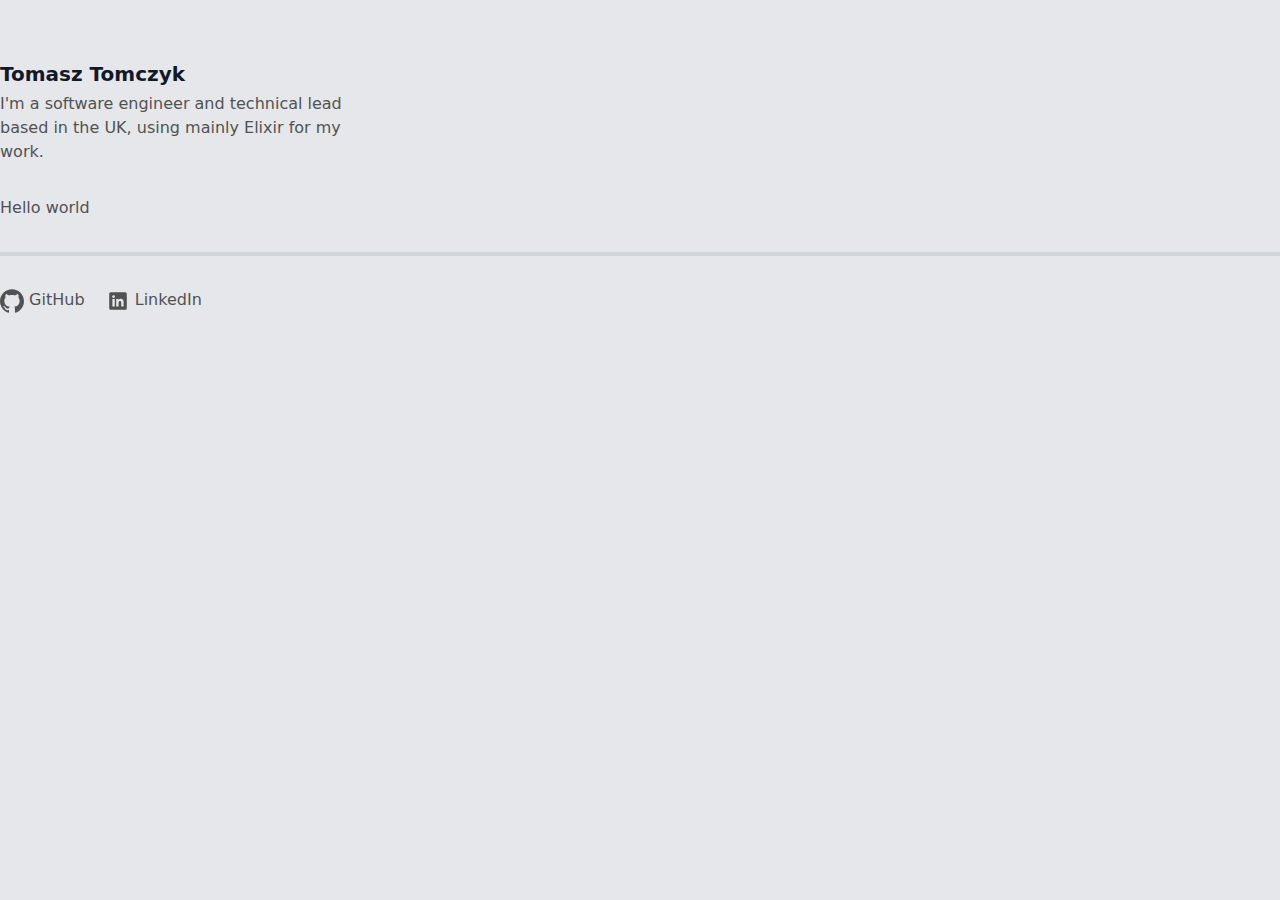
==== index.html @ d812cc00 "deploy: 17f1de4f4ad6aff7db08ede6204a003852a08475" ====
<!DOCTYPE html><html><head><title>Still</title><meta charset="UTF-8"><meta content="width=device-width, initial-scale=1.0" name="viewport"><link rel="stylesheet" media=all href="/css/output-RnLLEUTPCsuAApwUk-UlTw==.css" />
</head><body class="dark:bg-gray-900 dark:text-neutral-400 bg-gray-200 text-neutral-600"><main class="container mx-auto mt-16"><h1 class="font-bold text-xl leading-none text-gray-900 dark:text-gray-100 mb-2">Tomasz Tomczyk</h1><p class="pb-8 w-96">I'm a software engineer and technical lead based in the UK, using mainly Elixir for my work.</p>
<div class="">
Hello world
</div>

<footer class="border-t-4 border-gray-300 dark:border-gray-800 dark:text-gray-400 mt-8 pt-8">
  <nav>
    <ul>
      <li class="inline"><a href="https://github.com/tomasz-tomczyk" class="hover:text-gray-900 dark:hover:text-gray-200" target="_blank">

      <svg class="inline h-6 w-6 fill-current" role="img" viewBox="0 0 24 24" xmlns="http://www.w3.org/2000/svg"><title>GitHub</title><path d="M12 .297c-6.63 0-12 5.373-12 12 0 5.303 3.438 9.8 8.205 11.385.6.113.82-.258.82-.577 0-.285-.01-1.04-.015-2.04-3.338.724-4.042-1.61-4.042-1.61C4.422 18.07 3.633 17.7 3.633 17.7c-1.087-.744.084-.729.084-.729 1.205.084 1.838 1.236 1.838 1.236 1.07 1.835 2.809 1.305 3.495.998.108-.776.417-1.305.76-1.605-2.665-.3-5.466-1.332-5.466-5.93 0-1.31.465-2.38 1.235-3.22-.135-.303-.54-1.523.105-3.176 0 0 1.005-.322 3.3 1.23.96-.267 1.98-.399 3-.405 1.02.006 2.04.138 3 .405 2.28-1.552 3.285-1.23 3.285-1.23.645 1.653.24 2.873.12 3.176.765.84 1.23 1.91 1.23 3.22 0 4.61-2.805 5.625-5.475 5.92.42.36.81 1.096.81 2.22 0 1.606-.015 2.896-.015 3.286 0 .315.21.69.825.57C20.565 22.092 24 17.592 24 12.297c0-6.627-5.373-12-12-12"/></svg>

      GitHub</a></li>
      <li class="ml-4 inline"><a href="https://www.linkedin.com/in/tomczyktomasz/" class="hover:text-blue-600 dark:hover:text-blue-400"  target="_blank">
      <svg fill="#000000" xmlns="http://www.w3.org/2000/svg"  viewBox="0 0 30 30" class="inline h-6 w-6 fill-current">    <path d="M24,4H6C4.895,4,4,4.895,4,6v18c0,1.105,0.895,2,2,2h18c1.105,0,2-0.895,2-2V6C26,4.895,25.105,4,24,4z M10.954,22h-2.95 v-9.492h2.95V22z M9.449,11.151c-0.951,0-1.72-0.771-1.72-1.72c0-0.949,0.77-1.719,1.72-1.719c0.948,0,1.719,0.771,1.719,1.719 C11.168,10.38,10.397,11.151,9.449,11.151z M22.004,22h-2.948v-4.616c0-1.101-0.02-2.517-1.533-2.517 c-1.535,0-1.771,1.199-1.771,2.437V22h-2.948v-9.492h2.83v1.297h0.04c0.394-0.746,1.356-1.533,2.791-1.533 c2.987,0,3.539,1.966,3.539,4.522V22z"/></svg>
      LinkedIn</a></li>
    </ul>
  </nav>
</footer></main></body></html>
---- css/output-RnLLEUTPCsuAApwUk-UlTw==.css ----
/*! tailwindcss v3.0.23 | MIT License | https://tailwindcss.com*//*1. Prevent padding and border from affecting element width. (https://github.com/mozdevs/cssremedy/issues/4)2. Allow adding a border to an element by just adding a border-width. (https://github.com/tailwindcss/tailwindcss/pull/116)*/*,::before,::after {box-sizing: border-box;/* 1 */border-width: 0;/* 2 */border-style: solid;/* 2 */border-color: #e5e7eb;/* 2 */}::before,::after {--tw-content: '';}/*1. Use a consistent sensible line-height in all browsers.2. Prevent adjustments of font size after orientation changes in iOS.3. Use a more readable tab size.4. Use the user's configured `sans` font-family by default.*/html {line-height: 1.5;/* 1 */-webkit-text-size-adjust: 100%;/* 2 */-moz-tab-size: 4;/* 3 */-o-tab-size: 4;tab-size: 4;/* 3 */font-family: ui-sans-serif, system-ui, -apple-system, BlinkMacSystemFont, "Segoe UI", Roboto, "Helvetica Neue", Arial, "Noto Sans", sans-serif, "Apple Color Emoji", "Segoe UI Emoji", "Segoe UI Symbol", "Noto Color Emoji";/* 4 */}/*1. Remove the margin in all browsers.2. Inherit line-height from `html` so users can set them as a class directly on the `html` element.*/body {margin: 0;/* 1 */line-height: inherit;/* 2 */}/*1. Add the correct height in Firefox.2. Correct the inheritance of border color in Firefox. (https://bugzilla.mozilla.org/show_bug.cgi?id=190655)3. Ensure horizontal rules are visible by default.*/hr {height: 0;/* 1 */color: inherit;/* 2 */border-top-width: 1px;/* 3 */}/*Add the correct text decoration in Chrome, Edge, and Safari.*/abbr:where([title]) {-webkit-text-decoration: underline dotted;text-decoration: underline dotted;}/*Remove the default font size and weight for headings.*/h1,h2,h3,h4,h5,h6 {font-size: inherit;font-weight: inherit;}/*Reset links to optimize for opt-in styling instead of opt-out.*/a {color: inherit;text-decoration: inherit;}/*Add the correct font weight in Edge and Safari.*/b,strong {font-weight: bolder;}/*1. Use the user's configured `mono` font family by default.2. Correct the odd `em` font sizing in all browsers.*/code,kbd,samp,pre {font-family: ui-monospace, SFMono-Regular, Menlo, Monaco, Consolas, "Liberation Mono", "Courier New", monospace;/* 1 */font-size: 1em;/* 2 */}/*Add the correct font size in all browsers.*/small {font-size: 80%;}/*Prevent `sub` and `sup` elements from affecting the line height in all browsers.*/sub,sup {font-size: 75%;line-height: 0;position: relative;vertical-align: baseline;}sub {bottom: -0.25em;}sup {top: -0.5em;}/*1. Remove text indentation from table contents in Chrome and Safari. (https://bugs.chromium.org/p/chromium/issues/detail?id=999088, https://bugs.webkit.org/show_bug.cgi?id=201297)2. Correct table border color inheritance in all Chrome and Safari. (https://bugs.chromium.org/p/chromium/issues/detail?id=935729, https://bugs.webkit.org/show_bug.cgi?id=195016)3. Remove gaps between table borders by default.*/table {text-indent: 0;/* 1 */border-color: inherit;/* 2 */border-collapse: collapse;/* 3 */}/*1. Change the font styles in all browsers.2. Remove the margin in Firefox and Safari.3. Remove default padding in all browsers.*/button,input,optgroup,select,textarea {font-family: inherit;/* 1 */font-size: 100%;/* 1 */line-height: inherit;/* 1 */color: inherit;/* 1 */margin: 0;/* 2 */padding: 0;/* 3 */}/*Remove the inheritance of text transform in Edge and Firefox.*/button,select {text-transform: none;}/*1. Correct the inability to style clickable types in iOS and Safari.2. Remove default button styles.*/button,[type='button'],[type='reset'],[type='submit'] {-webkit-appearance: button;/* 1 */background-color: transparent;/* 2 */background-image: none;/* 2 */}/*Use the modern Firefox focus style for all focusable elements.*/:-moz-focusring {outline: auto;}/*Remove the additional `:invalid` styles in Firefox. (https://github.com/mozilla/gecko-dev/blob/2f9eacd9d3d995c937b4251a5557d95d494c9be1/layout/style/res/forms.css#L728-L737)*/:-moz-ui-invalid {box-shadow: none;}/*Add the correct vertical alignment in Chrome and Firefox.*/progress {vertical-align: baseline;}/*Correct the cursor style of increment and decrement buttons in Safari.*/::-webkit-inner-spin-button,::-webkit-outer-spin-button {height: auto;}/*1. Correct the odd appearance in Chrome and Safari.2. Correct the outline style in Safari.*/[type='search'] {-webkit-appearance: textfield;/* 1 */outline-offset: -2px;/* 2 */}/*Remove the inner padding in Chrome and Safari on macOS.*/::-webkit-search-decoration {-webkit-appearance: none;}/*1. Correct the inability to style clickable types in iOS and Safari.2. Change font properties to `inherit` in Safari.*/::-webkit-file-upload-button {-webkit-appearance: button;/* 1 */font: inherit;/* 2 */}/*Add the correct display in Chrome and Safari.*/summary {display: list-item;}/*Removes the default spacing and border for appropriate elements.*/blockquote,dl,dd,h1,h2,h3,h4,h5,h6,hr,figure,p,pre {margin: 0;}fieldset {margin: 0;padding: 0;}legend {padding: 0;}ol,ul,menu {list-style: none;margin: 0;padding: 0;}/*Prevent resizing textareas horizontally by default.*/textarea {resize: vertical;}/*1. Reset the default placeholder opacity in Firefox. (https://github.com/tailwindlabs/tailwindcss/issues/3300)2. Set the default placeholder color to the user's configured gray 400 color.*/input::-moz-placeholder, textarea::-moz-placeholder {opacity: 1;/* 1 */color: #9ca3af;/* 2 */}input:-ms-input-placeholder, textarea:-ms-input-placeholder {opacity: 1;/* 1 */color: #9ca3af;/* 2 */}input::placeholder,textarea::placeholder {opacity: 1;/* 1 */color: #9ca3af;/* 2 */}/*Set the default cursor for buttons.*/button,[role="button"] {cursor: pointer;}/*Make sure disabled buttons don't get the pointer cursor.*/:disabled {cursor: default;}/*1. Make replaced elements `display: block` by default. (https://github.com/mozdevs/cssremedy/issues/14)2. Add `vertical-align: middle` to align replaced elements more sensibly by default. (https://github.com/jensimmons/cssremedy/issues/14#issuecomment-634934210)This can trigger a poorly considered lint error in some tools but is included by design.*/img,svg,video,canvas,audio,iframe,embed,object {display: block;/* 1 */vertical-align: middle;/* 2 */}/*Constrain images and videos to the parent width and preserve their intrinsic aspect ratio. (https://github.com/mozdevs/cssremedy/issues/14)*/img,video {max-width: 100%;height: auto;}/*Ensure the default browser behavior of the `hidden` attribute.*/[hidden] {display: none;}*, ::before, ::after {--tw-translate-x: 0;--tw-translate-y: 0;--tw-rotate: 0;--tw-skew-x: 0;--tw-skew-y: 0;--tw-scale-x: 1;--tw-scale-y: 1;--tw-pan-x:  ;--tw-pan-y:  ;--tw-pinch-zoom:  ;--tw-scroll-snap-strictness: proximity;--tw-ordinal:  ;--tw-slashed-zero:  ;--tw-numeric-figure:  ;--tw-numeric-spacing:  ;--tw-numeric-fraction:  ;--tw-ring-inset:  ;--tw-ring-offset-width: 0px;--tw-ring-offset-color: #fff;--tw-ring-color: rgb(59 130 246 / 0.5);--tw-ring-offset-shadow: 0 0 #0000;--tw-ring-shadow: 0 0 #0000;--tw-shadow: 0 0 #0000;--tw-shadow-colored: 0 0 #0000;--tw-blur:  ;--tw-brightness:  ;--tw-contrast:  ;--tw-grayscale:  ;--tw-hue-rotate:  ;--tw-invert:  ;--tw-saturate:  ;--tw-sepia:  ;--tw-drop-shadow:  ;--tw-backdrop-blur:  ;--tw-backdrop-brightness:  ;--tw-backdrop-contrast:  ;--tw-backdrop-grayscale:  ;--tw-backdrop-hue-rotate:  ;--tw-backdrop-invert:  ;--tw-backdrop-opacity:  ;--tw-backdrop-saturate:  ;--tw-backdrop-sepia:  ;}.container {width: 100%;}@media (min-width: 640px) {.container {max-width: 640px;}}@media (min-width: 768px) {.container {max-width: 768px;}}@media (min-width: 1024px) {.container {max-width: 1024px;}}@media (min-width: 1280px) {.container {max-width: 1280px;}}@media (min-width: 1536px) {.container {max-width: 1536px;}}.mx-auto {margin-left: auto;margin-right: auto;}.my-8 {margin-top: 2rem;margin-bottom: 2rem;}.mt-16 {margin-top: 4rem;}.mb-12 {margin-bottom: 3rem;}.mb-4 {margin-bottom: 1rem;}.mb-2 {margin-bottom: 0.5rem;}.mt-8 {margin-top: 2rem;}.mb-8 {margin-bottom: 2rem;}.ml-4 {margin-left: 1rem;}.inline {display: inline;}.h-8 {height: 2rem;}.h-6 {height: 1.5rem;}.w-8 {width: 2rem;}.w-6 {width: 1.5rem;}.w-20 {width: 5rem;}.w-40 {width: 10rem;}.w-96 {width: 24rem;}.border-t {border-top-width: 1px;}.border-t-4 {border-top-width: 4px;}.border-gray-400 {--tw-border-opacity: 1;border-color: rgb(156 163 175 / var(--tw-border-opacity));}.border-gray-700 {--tw-border-opacity: 1;border-color: rgb(55 65 81 / var(--tw-border-opacity));}.border-gray-800 {--tw-border-opacity: 1;border-color: rgb(31 41 55 / var(--tw-border-opacity));}.border-gray-300 {--tw-border-opacity: 1;border-color: rgb(209 213 219 / var(--tw-border-opacity));}.bg-gray-900 {--tw-bg-opacity: 1;background-color: rgb(17 24 39 / var(--tw-bg-opacity));}.bg-orange-200 {--tw-bg-opacity: 1;background-color: rgb(254 215 170 / var(--tw-bg-opacity));}.bg-neutral-900 {--tw-bg-opacity: 1;background-color: rgb(23 23 23 / var(--tw-bg-opacity));}.bg-gray-100 {--tw-bg-opacity: 1;background-color: rgb(243 244 246 / var(--tw-bg-opacity));}.bg-gray-200 {--tw-bg-opacity: 1;background-color: rgb(229 231 235 / var(--tw-bg-opacity));}.fill-current {fill: currentColor;}.py-8 {padding-top: 2rem;padding-bottom: 2rem;}.pb-8 {padding-bottom: 2rem;}.pt-8 {padding-top: 2rem;}.text-xl {font-size: 1.25rem;line-height: 1.75rem;}.font-medium {font-weight: 500;}.font-bold {font-weight: 700;}.leading-none {line-height: 1;}.text-gray-200 {--tw-text-opacity: 1;color: rgb(229 231 235 / var(--tw-text-opacity));}.text-gray-400 {--tw-text-opacity: 1;color: rgb(156 163 175 / var(--tw-text-opacity));}.text-gray-500 {--tw-text-opacity: 1;color: rgb(107 114 128 / var(--tw-text-opacity));}.text-gray-300 {--tw-text-opacity: 1;color: rgb(209 213 219 / var(--tw-text-opacity));}.text-neutral-500 {--tw-text-opacity: 1;color: rgb(115 115 115 / var(--tw-text-opacity));}.text-neutral-400 {--tw-text-opacity: 1;color: rgb(163 163 163 / var(--tw-text-opacity));}.text-gray-100 {--tw-text-opacity: 1;color: rgb(243 244 246 / var(--tw-text-opacity));}.text-neutral-700 {--tw-text-opacity: 1;color: rgb(64 64 64 / var(--tw-text-opacity));}.text-neutral-600 {--tw-text-opacity: 1;color: rgb(82 82 82 / var(--tw-text-opacity));}.text-neutral-200 {--tw-text-opacity: 1;color: rgb(229 229 229 / var(--tw-text-opacity));}.text-gray-900 {--tw-text-opacity: 1;color: rgb(17 24 39 / var(--tw-text-opacity));}.hover\:text-orange-200:hover {--tw-text-opacity: 1;color: rgb(254 215 170 / var(--tw-text-opacity));}.hover\:text-orange-400:hover {--tw-text-opacity: 1;color: rgb(251 146 60 / var(--tw-text-opacity));}.hover\:text-yellow-400:hover {--tw-text-opacity: 1;color: rgb(250 204 21 / var(--tw-text-opacity));}.hover\:text-blue-400:hover {--tw-text-opacity: 1;color: rgb(96 165 250 / var(--tw-text-opacity));}.hover\:text-gray-400:hover {--tw-text-opacity: 1;color: rgb(156 163 175 / var(--tw-text-opacity));}.hover\:text-gray-200:hover {--tw-text-opacity: 1;color: rgb(229 231 235 / var(--tw-text-opacity));}.hover\:text-gray-900:hover {--tw-text-opacity: 1;color: rgb(17 24 39 / var(--tw-text-opacity));}.hover\:text-blue-600:hover {--tw-text-opacity: 1;color: rgb(37 99 235 / var(--tw-text-opacity));}@media (prefers-color-scheme: dark) {.dark\:border-gray-800 {--tw-border-opacity: 1;border-color: rgb(31 41 55 / var(--tw-border-opacity));}.dark\:bg-gray-900 {--tw-bg-opacity: 1;background-color: rgb(17 24 39 / var(--tw-bg-opacity));}.dark\:text-neutral-400 {--tw-text-opacity: 1;color: rgb(163 163 163 / var(--tw-text-opacity));}.dark\:text-gray-100 {--tw-text-opacity: 1;color: rgb(243 244 246 / var(--tw-text-opacity));}.dark\:text-gray-400 {--tw-text-opacity: 1;color: rgb(156 163 175 / var(--tw-text-opacity));}.dark\:hover\:text-gray-200:hover {--tw-text-opacity: 1;color: rgb(229 231 235 / var(--tw-text-opacity));}.dark\:hover\:text-blue-400:hover {--tw-text-opacity: 1;color: rgb(96 165 250 / var(--tw-text-opacity));}}
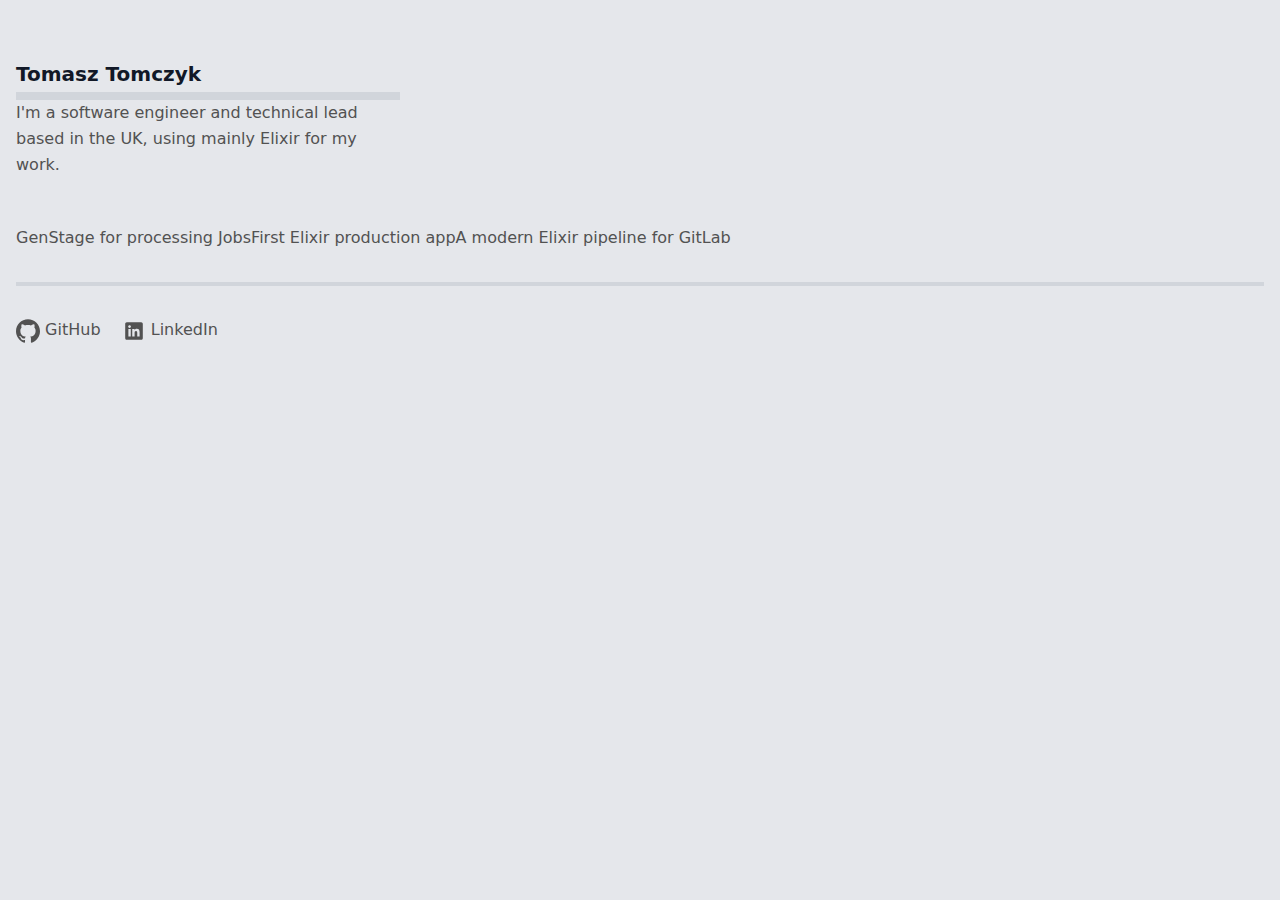
==== commit 51e7fa40: "deploy: c9a872a3a456ce7594e4dd905c79dad4ae8267de" ====
--- a/index.html
+++ b/index.html
@@ -1,10 +1,5 @@
-<!DOCTYPE html><html><head><title>Still</title><meta charset="UTF-8"><meta content="width=device-width, initial-scale=1.0" name="viewport"><link rel="stylesheet" media=all href="/css/output-RnLLEUTPCsuAApwUk-UlTw==.css" />
-</head><body class="dark:bg-gray-900 dark:text-neutral-400 bg-gray-200 text-neutral-600"><main class="container mx-auto mt-16"><h1 class="font-bold text-xl leading-none text-gray-900 dark:text-gray-100 mb-2">Tomasz Tomczyk</h1><p class="pb-8 w-96">I'm a software engineer and technical lead based in the UK, using mainly Elixir for my work.</p>
-<div class="">
-Hello world
-</div>
-
-<footer class="border-t-4 border-gray-300 dark:border-gray-800 dark:text-gray-400 mt-8 pt-8">
+<!DOCTYPE html><html><head><title>Still</title><meta charset="UTF-8"><meta content="width=device-width, initial-scale=1.0" name="viewport"><link rel="stylesheet" media=all href="/styles-IBMtMSY4EnsGezxBQo9jvg==.css" />
+</head><body class="dark:bg-gray-900 dark:text-neutral-400 bg-gray-200 text-neutral-600 px-4"><main class="container mx-auto mt-16"><h1 class="font-bold text-xl leading-none text-gray-900 dark:text-gray-100 mb-2">Tomasz Tomczyk</h1><p class="pb-8 md:w-96 border-t-8 border-gray-300 dark:border-gray-800 dark:text-gray-400">I'm a software engineer and technical lead based in the UK, using mainly Elixir for my work.</p><ul><a href="/2017/01/17/genstage-for-processing-jobs.html">GenStage for processing Jobs</a><a href="/2016/11/07/first-elixir-production-app.html">First Elixir production app</a><a href="/2019/04/27/modern-elixir-pipeline-for-gitlab.html">A modern Elixir pipeline for GitLab</a></ul><footer class="border-t-4 border-gray-300 dark:border-gray-800 dark:text-gray-400 my-8 pt-8">
   <nav>
     <ul>
       <li class="inline"><a href="https://github.com/tomasz-tomczyk" class="hover:text-gray-900 dark:hover:text-gray-200" target="_blank">
--- a/styles-IBMtMSY4EnsGezxBQo9jvg==.css
+++ b/styles-IBMtMSY4EnsGezxBQo9jvg==.css
@@ -0,0 +1 @@
+/*! tailwindcss v3.0.23 | MIT License | https://tailwindcss.com*//*1. Prevent padding and border from affecting element width. (https://github.com/mozdevs/cssremedy/issues/4)2. Allow adding a border to an element by just adding a border-width. (https://github.com/tailwindcss/tailwindcss/pull/116)*/*,::before,::after {box-sizing: border-box;/* 1 */border-width: 0;/* 2 */border-style: solid;/* 2 */border-color: #e5e7eb;/* 2 */}::before,::after {--tw-content: '';}/*1. Use a consistent sensible line-height in all browsers.2. Prevent adjustments of font size after orientation changes in iOS.3. Use a more readable tab size.4. Use the user's configured `sans` font-family by default.*/html {line-height: 1.5;/* 1 */-webkit-text-size-adjust: 100%;/* 2 */-moz-tab-size: 4;/* 3 */-o-tab-size: 4;tab-size: 4;/* 3 */font-family: ui-sans-serif, system-ui, -apple-system, BlinkMacSystemFont, "Segoe UI", Roboto, "Helvetica Neue", Arial, "Noto Sans", sans-serif, "Apple Color Emoji", "Segoe UI Emoji", "Segoe UI Symbol", "Noto Color Emoji";/* 4 */}/*1. Remove the margin in all browsers.2. Inherit line-height from `html` so users can set them as a class directly on the `html` element.*/body {margin: 0;/* 1 */line-height: inherit;/* 2 */}/*1. Add the correct height in Firefox.2. Correct the inheritance of border color in Firefox. (https://bugzilla.mozilla.org/show_bug.cgi?id=190655)3. Ensure horizontal rules are visible by default.*/hr {height: 0;/* 1 */color: inherit;/* 2 */border-top-width: 1px;/* 3 */}/*Add the correct text decoration in Chrome, Edge, and Safari.*/abbr:where([title]) {-webkit-text-decoration: underline dotted;text-decoration: underline dotted;}/*Remove the default font size and weight for headings.*/h1,h2,h3,h4,h5,h6 {font-size: inherit;font-weight: inherit;}/*Reset links to optimize for opt-in styling instead of opt-out.*/a {color: inherit;text-decoration: inherit;}/*Add the correct font weight in Edge and Safari.*/b,strong {font-weight: bolder;}/*1. Use the user's configured `mono` font family by default.2. Correct the odd `em` font sizing in all browsers.*/code,kbd,samp,pre {font-family: ui-monospace, SFMono-Regular, Menlo, Monaco, Consolas, "Liberation Mono", "Courier New", monospace;/* 1 */font-size: 1em;/* 2 */}/*Add the correct font size in all browsers.*/small {font-size: 80%;}/*Prevent `sub` and `sup` elements from affecting the line height in all browsers.*/sub,sup {font-size: 75%;line-height: 0;position: relative;vertical-align: baseline;}sub {bottom: -0.25em;}sup {top: -0.5em;}/*1. Remove text indentation from table contents in Chrome and Safari. (https://bugs.chromium.org/p/chromium/issues/detail?id=999088, https://bugs.webkit.org/show_bug.cgi?id=201297)2. Correct table border color inheritance in all Chrome and Safari. (https://bugs.chromium.org/p/chromium/issues/detail?id=935729, https://bugs.webkit.org/show_bug.cgi?id=195016)3. Remove gaps between table borders by default.*/table {text-indent: 0;/* 1 */border-color: inherit;/* 2 */border-collapse: collapse;/* 3 */}/*1. Change the font styles in all browsers.2. Remove the margin in Firefox and Safari.3. Remove default padding in all browsers.*/button,input,optgroup,select,textarea {font-family: inherit;/* 1 */font-size: 100%;/* 1 */line-height: inherit;/* 1 */color: inherit;/* 1 */margin: 0;/* 2 */padding: 0;/* 3 */}/*Remove the inheritance of text transform in Edge and Firefox.*/button,select {text-transform: none;}/*1. Correct the inability to style clickable types in iOS and Safari.2. Remove default button styles.*/button,[type='button'],[type='reset'],[type='submit'] {-webkit-appearance: button;/* 1 */background-color: transparent;/* 2 */background-image: none;/* 2 */}/*Use the modern Firefox focus style for all focusable elements.*/:-moz-focusring {outline: auto;}/*Remove the additional `:invalid` styles in Firefox. (https://github.com/mozilla/gecko-dev/blob/2f9eacd9d3d995c937b4251a5557d95d494c9be1/layout/style/res/forms.css#L728-L737)*/:-moz-ui-invalid {box-shadow: none;}/*Add the correct vertical alignment in Chrome and Firefox.*/progress {vertical-align: baseline;}/*Correct the cursor style of increment and decrement buttons in Safari.*/::-webkit-inner-spin-button,::-webkit-outer-spin-button {height: auto;}/*1. Correct the odd appearance in Chrome and Safari.2. Correct the outline style in Safari.*/[type='search'] {-webkit-appearance: textfield;/* 1 */outline-offset: -2px;/* 2 */}/*Remove the inner padding in Chrome and Safari on macOS.*/::-webkit-search-decoration {-webkit-appearance: none;}/*1. Correct the inability to style clickable types in iOS and Safari.2. Change font properties to `inherit` in Safari.*/::-webkit-file-upload-button {-webkit-appearance: button;/* 1 */font: inherit;/* 2 */}/*Add the correct display in Chrome and Safari.*/summary {display: list-item;}/*Removes the default spacing and border for appropriate elements.*/blockquote,dl,dd,h1,h2,h3,h4,h5,h6,hr,figure,p,pre {margin: 0;}fieldset {margin: 0;padding: 0;}legend {padding: 0;}ol,ul,menu {list-style: none;margin: 0;padding: 0;}/*Prevent resizing textareas horizontally by default.*/textarea {resize: vertical;}/*1. Reset the default placeholder opacity in Firefox. (https://github.com/tailwindlabs/tailwindcss/issues/3300)2. Set the default placeholder color to the user's configured gray 400 color.*/input::-moz-placeholder, textarea::-moz-placeholder {opacity: 1;/* 1 */color: #9ca3af;/* 2 */}input:-ms-input-placeholder, textarea:-ms-input-placeholder {opacity: 1;/* 1 */color: #9ca3af;/* 2 */}input::placeholder,textarea::placeholder {opacity: 1;/* 1 */color: #9ca3af;/* 2 */}/*Set the default cursor for buttons.*/button,[role="button"] {cursor: pointer;}/*Make sure disabled buttons don't get the pointer cursor.*/:disabled {cursor: default;}/*1. Make replaced elements `display: block` by default. (https://github.com/mozdevs/cssremedy/issues/14)2. Add `vertical-align: middle` to align replaced elements more sensibly by default. (https://github.com/jensimmons/cssremedy/issues/14#issuecomment-634934210)This can trigger a poorly considered lint error in some tools but is included by design.*/img,svg,video,canvas,audio,iframe,embed,object {display: block;/* 1 */vertical-align: middle;/* 2 */}/*Constrain images and videos to the parent width and preserve their intrinsic aspect ratio. (https://github.com/mozdevs/cssremedy/issues/14)*/img,video {max-width: 100%;height: auto;}/*Ensure the default browser behavior of the `hidden` attribute.*/[hidden] {display: none;}*, ::before, ::after {--tw-translate-x: 0;--tw-translate-y: 0;--tw-rotate: 0;--tw-skew-x: 0;--tw-skew-y: 0;--tw-scale-x: 1;--tw-scale-y: 1;--tw-pan-x:  ;--tw-pan-y:  ;--tw-pinch-zoom:  ;--tw-scroll-snap-strictness: proximity;--tw-ordinal:  ;--tw-slashed-zero:  ;--tw-numeric-figure:  ;--tw-numeric-spacing:  ;--tw-numeric-fraction:  ;--tw-ring-inset:  ;--tw-ring-offset-width: 0px;--tw-ring-offset-color: #fff;--tw-ring-color: rgb(59 130 246 / 0.5);--tw-ring-offset-shadow: 0 0 #0000;--tw-ring-shadow: 0 0 #0000;--tw-shadow: 0 0 #0000;--tw-shadow-colored: 0 0 #0000;--tw-blur:  ;--tw-brightness:  ;--tw-contrast:  ;--tw-grayscale:  ;--tw-hue-rotate:  ;--tw-invert:  ;--tw-saturate:  ;--tw-sepia:  ;--tw-drop-shadow:  ;--tw-backdrop-blur:  ;--tw-backdrop-brightness:  ;--tw-backdrop-contrast:  ;--tw-backdrop-grayscale:  ;--tw-backdrop-hue-rotate:  ;--tw-backdrop-invert:  ;--tw-backdrop-opacity:  ;--tw-backdrop-saturate:  ;--tw-backdrop-sepia:  ;}.container {width: 100%;}@media (min-width: 640px) {.container {max-width: 640px;}}@media (min-width: 768px) {.container {max-width: 768px;}}@media (min-width: 1024px) {.container {max-width: 1024px;}}@media (min-width: 1280px) {.container {max-width: 1280px;}}@media (min-width: 1536px) {.container {max-width: 1536px;}}.mx-auto {margin-left: auto;margin-right: auto;}.my-8 {margin-top: 2rem;margin-bottom: 2rem;}.mt-16 {margin-top: 4rem;}.mb-2 {margin-bottom: 0.5rem;}.ml-4 {margin-left: 1rem;}.inline {display: inline;}.h-6 {height: 1.5rem;}.w-6 {width: 1.5rem;}.border-t-8 {border-top-width: 8px;}.border-t-4 {border-top-width: 4px;}.border-gray-300 {--tw-border-opacity: 1;border-color: rgb(209 213 219 / var(--tw-border-opacity));}.bg-gray-200 {--tw-bg-opacity: 1;background-color: rgb(229 231 235 / var(--tw-bg-opacity));}.fill-current {fill: currentColor;}.px-4 {padding-left: 1rem;padding-right: 1rem;}.pb-8 {padding-bottom: 2rem;}.pt-8 {padding-top: 2rem;}.text-xl {font-size: 1.25rem;line-height: 1.75rem;}.text-2xl {font-size: 1.5rem;line-height: 2rem;}.font-bold {font-weight: 700;}.leading-none {line-height: 1;}.text-neutral-600 {--tw-text-opacity: 1;color: rgb(82 82 82 / var(--tw-text-opacity));}.text-gray-900 {--tw-text-opacity: 1;color: rgb(17 24 39 / var(--tw-text-opacity));}main p {margin-bottom: 1rem;line-height: 1.625;}main h2 {margin-bottom: 0.5rem;font-size: 1.125rem;line-height: 1.75rem;font-weight: 700;line-height: 1;--tw-text-opacity: 1;color: rgb(17 24 39 / var(--tw-text-opacity));}@media (prefers-color-scheme: dark) {main h2 {--tw-text-opacity: 1;color: rgb(243 244 246 / var(--tw-text-opacity));}}.hover\:text-gray-900:hover {--tw-text-opacity: 1;color: rgb(17 24 39 / var(--tw-text-opacity));}.hover\:text-blue-600:hover {--tw-text-opacity: 1;color: rgb(37 99 235 / var(--tw-text-opacity));}@media (prefers-color-scheme: dark) {.dark\:border-gray-800 {--tw-border-opacity: 1;border-color: rgb(31 41 55 / var(--tw-border-opacity));}.dark\:bg-gray-900 {--tw-bg-opacity: 1;background-color: rgb(17 24 39 / var(--tw-bg-opacity));}.dark\:text-neutral-400 {--tw-text-opacity: 1;color: rgb(163 163 163 / var(--tw-text-opacity));}.dark\:text-gray-100 {--tw-text-opacity: 1;color: rgb(243 244 246 / var(--tw-text-opacity));}.dark\:text-gray-400 {--tw-text-opacity: 1;color: rgb(156 163 175 / var(--tw-text-opacity));}.dark\:hover\:text-gray-200:hover {--tw-text-opacity: 1;color: rgb(229 231 235 / var(--tw-text-opacity));}.dark\:hover\:text-blue-400:hover {--tw-text-opacity: 1;color: rgb(96 165 250 / var(--tw-text-opacity));}}@media (min-width: 768px) {.md\:w-96 {width: 24rem;}}@media (min-width: 1024px) {.lg\:w-2\/3 {width: 66.666667%;}}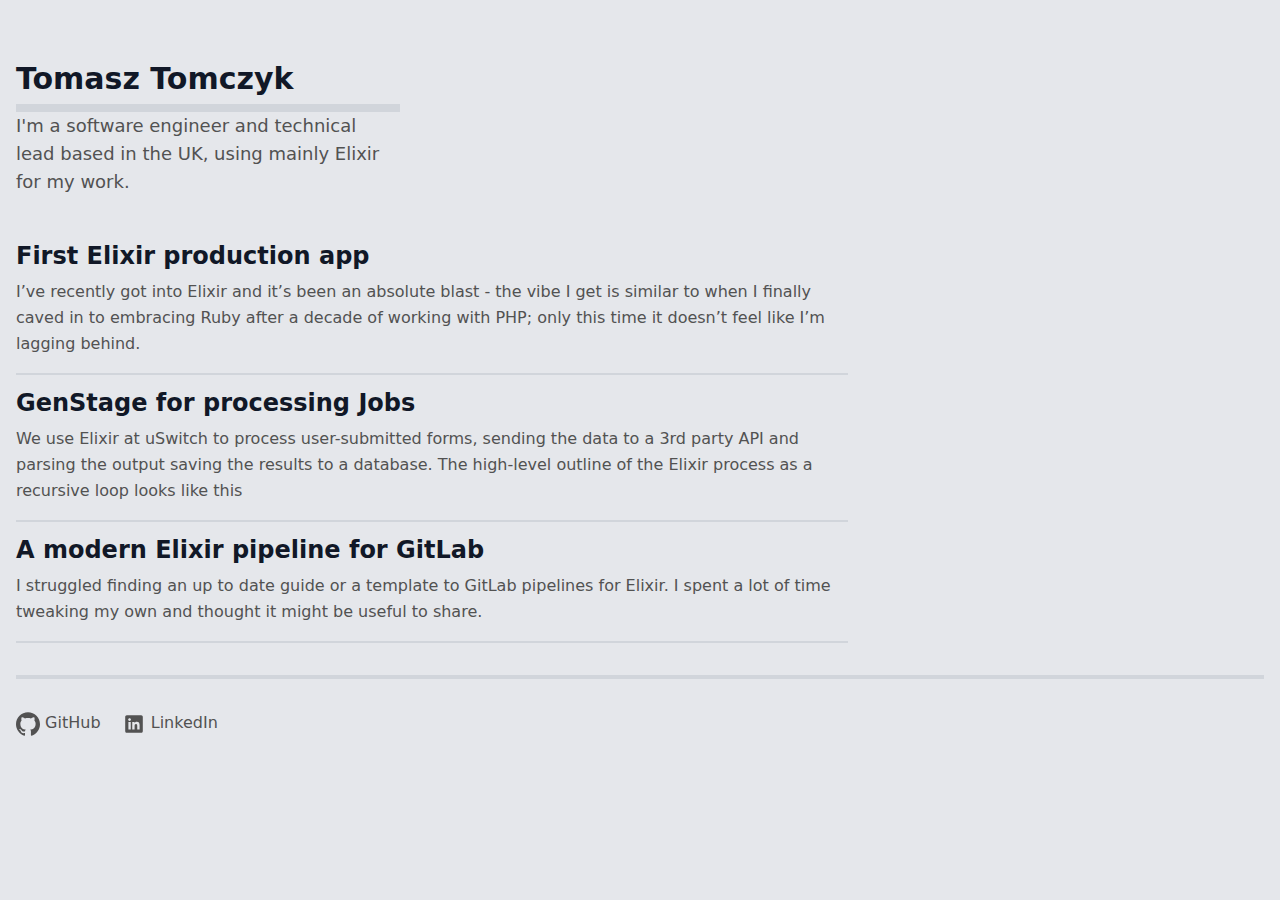
==== commit 1b7b7c25: "deploy: da84ddd3896646199c87a4c1578312c9121b9961" ====
--- a/index.html
+++ b/index.html
@@ -1,5 +1,5 @@
-<!DOCTYPE html><html><head><title>Still</title><meta charset="UTF-8"><meta content="width=device-width, initial-scale=1.0" name="viewport"><link rel="stylesheet" media=all href="/styles-IBMtMSY4EnsGezxBQo9jvg==.css" />
-</head><body class="dark:bg-gray-900 dark:text-neutral-400 bg-gray-200 text-neutral-600 px-4"><main class="container mx-auto mt-16"><h1 class="font-bold text-xl leading-none text-gray-900 dark:text-gray-100 mb-2">Tomasz Tomczyk</h1><p class="pb-8 md:w-96 border-t-8 border-gray-300 dark:border-gray-800 dark:text-gray-400">I'm a software engineer and technical lead based in the UK, using mainly Elixir for my work.</p><ul><a href="/2017/01/17/genstage-for-processing-jobs.html">GenStage for processing Jobs</a><a href="/2016/11/07/first-elixir-production-app.html">First Elixir production app</a><a href="/2019/04/27/modern-elixir-pipeline-for-gitlab.html">A modern Elixir pipeline for GitLab</a></ul><footer class="border-t-4 border-gray-300 dark:border-gray-800 dark:text-gray-400 my-8 pt-8">
+<!DOCTYPE html><html><head><title>Still</title><meta charset="UTF-8"><meta content="width=device-width, initial-scale=1.0" name="viewport"><link rel="stylesheet" media=all href="/styles-oN9kDQa1APEtXLIY5Xg6NQ==.css" />
+</head><body class="dark:bg-gray-900 dark:text-neutral-400 bg-gray-200 text-neutral-600 px-4"><main class="container mx-auto mt-16"><h1 class="mb-2"><a href="/" class="font-bold text-3xl leading-none text-gray-900 dark:text-gray-100 ">Tomasz Tomczyk</a></h1><p class="pb-8 md:w-96 border-t-8 border-gray-300 dark:border-gray-800 dark:text-gray-400 text-lg">I'm a software engineer and technical lead based in the UK, using mainly Elixir for my work.</p><main class="lg:w-2/3"><a href="/2016/11/07/first-elixir-production-app.html" class="font-bold text-2xl leading-none text-gray-900 dark:text-gray-100">First Elixir production app</a><p class="mt-2 pb-4 mb-4 border-b-2 border-gray-300 dark:border-gray-800">I’ve recently got into Elixir and it’s been an absolute blast - the vibe I get is similar to when I finally caved in to embracing Ruby after a decade of working with PHP; only this time it doesn’t feel like I’m lagging behind.</p><a href="/2017/01/17/genstage-for-processing-jobs.html" class="font-bold text-2xl leading-none text-gray-900 dark:text-gray-100">GenStage for processing Jobs</a><p class="mt-2 pb-4 mb-4 border-b-2 border-gray-300 dark:border-gray-800">We use Elixir at uSwitch to process user-submitted forms, sending the data to a 3rd party API and parsing the output saving the results to a database. The high-level outline of the Elixir process as a recursive loop looks like this</p><a href="/2019/04/27/modern-elixir-pipeline-for-gitlab.html" class="font-bold text-2xl leading-none text-gray-900 dark:text-gray-100">A modern Elixir pipeline for GitLab</a><p class="mt-2 pb-4 mb-4 border-b-2 border-gray-300 dark:border-gray-800">I struggled finding an up to date guide or a template to GitLab pipelines for Elixir. I spent a lot of time tweaking my own and thought it might be useful to share.</p></main><footer class="border-t-4 border-gray-300 dark:border-gray-800 dark:text-gray-400 my-8 pt-8">
   <nav>
     <ul>
       <li class="inline"><a href="https://github.com/tomasz-tomczyk" class="hover:text-gray-900 dark:hover:text-gray-200" target="_blank">
--- a/styles-oN9kDQa1APEtXLIY5Xg6NQ==.css
+++ b/styles-oN9kDQa1APEtXLIY5Xg6NQ==.css
@@ -0,0 +1 @@
+/*! tailwindcss v3.0.23 | MIT License | https://tailwindcss.com*//*1. Prevent padding and border from affecting element width. (https://github.com/mozdevs/cssremedy/issues/4)2. Allow adding a border to an element by just adding a border-width. (https://github.com/tailwindcss/tailwindcss/pull/116)*/*,::before,::after {box-sizing: border-box;/* 1 */border-width: 0;/* 2 */border-style: solid;/* 2 */border-color: #e5e7eb;/* 2 */}::before,::after {--tw-content: '';}/*1. Use a consistent sensible line-height in all browsers.2. Prevent adjustments of font size after orientation changes in iOS.3. Use a more readable tab size.4. Use the user's configured `sans` font-family by default.*/html {line-height: 1.5;/* 1 */-webkit-text-size-adjust: 100%;/* 2 */-moz-tab-size: 4;/* 3 */-o-tab-size: 4;tab-size: 4;/* 3 */font-family: ui-sans-serif, system-ui, -apple-system, BlinkMacSystemFont, "Segoe UI", Roboto, "Helvetica Neue", Arial, "Noto Sans", sans-serif, "Apple Color Emoji", "Segoe UI Emoji", "Segoe UI Symbol", "Noto Color Emoji";/* 4 */}/*1. Remove the margin in all browsers.2. Inherit line-height from `html` so users can set them as a class directly on the `html` element.*/body {margin: 0;/* 1 */line-height: inherit;/* 2 */}/*1. Add the correct height in Firefox.2. Correct the inheritance of border color in Firefox. (https://bugzilla.mozilla.org/show_bug.cgi?id=190655)3. Ensure horizontal rules are visible by default.*/hr {height: 0;/* 1 */color: inherit;/* 2 */border-top-width: 1px;/* 3 */}/*Add the correct text decoration in Chrome, Edge, and Safari.*/abbr:where([title]) {-webkit-text-decoration: underline dotted;text-decoration: underline dotted;}/*Remove the default font size and weight for headings.*/h1,h2,h3,h4,h5,h6 {font-size: inherit;font-weight: inherit;}/*Reset links to optimize for opt-in styling instead of opt-out.*/a {color: inherit;text-decoration: inherit;}/*Add the correct font weight in Edge and Safari.*/b,strong {font-weight: bolder;}/*1. Use the user's configured `mono` font family by default.2. Correct the odd `em` font sizing in all browsers.*/code,kbd,samp,pre {font-family: ui-monospace, SFMono-Regular, Menlo, Monaco, Consolas, "Liberation Mono", "Courier New", monospace;/* 1 */font-size: 1em;/* 2 */}/*Add the correct font size in all browsers.*/small {font-size: 80%;}/*Prevent `sub` and `sup` elements from affecting the line height in all browsers.*/sub,sup {font-size: 75%;line-height: 0;position: relative;vertical-align: baseline;}sub {bottom: -0.25em;}sup {top: -0.5em;}/*1. Remove text indentation from table contents in Chrome and Safari. (https://bugs.chromium.org/p/chromium/issues/detail?id=999088, https://bugs.webkit.org/show_bug.cgi?id=201297)2. Correct table border color inheritance in all Chrome and Safari. (https://bugs.chromium.org/p/chromium/issues/detail?id=935729, https://bugs.webkit.org/show_bug.cgi?id=195016)3. Remove gaps between table borders by default.*/table {text-indent: 0;/* 1 */border-color: inherit;/* 2 */border-collapse: collapse;/* 3 */}/*1. Change the font styles in all browsers.2. Remove the margin in Firefox and Safari.3. Remove default padding in all browsers.*/button,input,optgroup,select,textarea {font-family: inherit;/* 1 */font-size: 100%;/* 1 */line-height: inherit;/* 1 */color: inherit;/* 1 */margin: 0;/* 2 */padding: 0;/* 3 */}/*Remove the inheritance of text transform in Edge and Firefox.*/button,select {text-transform: none;}/*1. Correct the inability to style clickable types in iOS and Safari.2. Remove default button styles.*/button,[type='button'],[type='reset'],[type='submit'] {-webkit-appearance: button;/* 1 */background-color: transparent;/* 2 */background-image: none;/* 2 */}/*Use the modern Firefox focus style for all focusable elements.*/:-moz-focusring {outline: auto;}/*Remove the additional `:invalid` styles in Firefox. (https://github.com/mozilla/gecko-dev/blob/2f9eacd9d3d995c937b4251a5557d95d494c9be1/layout/style/res/forms.css#L728-L737)*/:-moz-ui-invalid {box-shadow: none;}/*Add the correct vertical alignment in Chrome and Firefox.*/progress {vertical-align: baseline;}/*Correct the cursor style of increment and decrement buttons in Safari.*/::-webkit-inner-spin-button,::-webkit-outer-spin-button {height: auto;}/*1. Correct the odd appearance in Chrome and Safari.2. Correct the outline style in Safari.*/[type='search'] {-webkit-appearance: textfield;/* 1 */outline-offset: -2px;/* 2 */}/*Remove the inner padding in Chrome and Safari on macOS.*/::-webkit-search-decoration {-webkit-appearance: none;}/*1. Correct the inability to style clickable types in iOS and Safari.2. Change font properties to `inherit` in Safari.*/::-webkit-file-upload-button {-webkit-appearance: button;/* 1 */font: inherit;/* 2 */}/*Add the correct display in Chrome and Safari.*/summary {display: list-item;}/*Removes the default spacing and border for appropriate elements.*/blockquote,dl,dd,h1,h2,h3,h4,h5,h6,hr,figure,p,pre {margin: 0;}fieldset {margin: 0;padding: 0;}legend {padding: 0;}ol,ul,menu {list-style: none;margin: 0;padding: 0;}/*Prevent resizing textareas horizontally by default.*/textarea {resize: vertical;}/*1. Reset the default placeholder opacity in Firefox. (https://github.com/tailwindlabs/tailwindcss/issues/3300)2. Set the default placeholder color to the user's configured gray 400 color.*/input::-moz-placeholder, textarea::-moz-placeholder {opacity: 1;/* 1 */color: #9ca3af;/* 2 */}input:-ms-input-placeholder, textarea:-ms-input-placeholder {opacity: 1;/* 1 */color: #9ca3af;/* 2 */}input::placeholder,textarea::placeholder {opacity: 1;/* 1 */color: #9ca3af;/* 2 */}/*Set the default cursor for buttons.*/button,[role="button"] {cursor: pointer;}/*Make sure disabled buttons don't get the pointer cursor.*/:disabled {cursor: default;}/*1. Make replaced elements `display: block` by default. (https://github.com/mozdevs/cssremedy/issues/14)2. Add `vertical-align: middle` to align replaced elements more sensibly by default. (https://github.com/jensimmons/cssremedy/issues/14#issuecomment-634934210)This can trigger a poorly considered lint error in some tools but is included by design.*/img,svg,video,canvas,audio,iframe,embed,object {display: block;/* 1 */vertical-align: middle;/* 2 */}/*Constrain images and videos to the parent width and preserve their intrinsic aspect ratio. (https://github.com/mozdevs/cssremedy/issues/14)*/img,video {max-width: 100%;height: auto;}/*Ensure the default browser behavior of the `hidden` attribute.*/[hidden] {display: none;}*, ::before, ::after {--tw-translate-x: 0;--tw-translate-y: 0;--tw-rotate: 0;--tw-skew-x: 0;--tw-skew-y: 0;--tw-scale-x: 1;--tw-scale-y: 1;--tw-pan-x:  ;--tw-pan-y:  ;--tw-pinch-zoom:  ;--tw-scroll-snap-strictness: proximity;--tw-ordinal:  ;--tw-slashed-zero:  ;--tw-numeric-figure:  ;--tw-numeric-spacing:  ;--tw-numeric-fraction:  ;--tw-ring-inset:  ;--tw-ring-offset-width: 0px;--tw-ring-offset-color: #fff;--tw-ring-color: rgb(59 130 246 / 0.5);--tw-ring-offset-shadow: 0 0 #0000;--tw-ring-shadow: 0 0 #0000;--tw-shadow: 0 0 #0000;--tw-shadow-colored: 0 0 #0000;--tw-blur:  ;--tw-brightness:  ;--tw-contrast:  ;--tw-grayscale:  ;--tw-hue-rotate:  ;--tw-invert:  ;--tw-saturate:  ;--tw-sepia:  ;--tw-drop-shadow:  ;--tw-backdrop-blur:  ;--tw-backdrop-brightness:  ;--tw-backdrop-contrast:  ;--tw-backdrop-grayscale:  ;--tw-backdrop-hue-rotate:  ;--tw-backdrop-invert:  ;--tw-backdrop-opacity:  ;--tw-backdrop-saturate:  ;--tw-backdrop-sepia:  ;}.container {width: 100%;}@media (min-width: 640px) {.container {max-width: 640px;}}@media (min-width: 768px) {.container {max-width: 768px;}}@media (min-width: 1024px) {.container {max-width: 1024px;}}@media (min-width: 1280px) {.container {max-width: 1280px;}}@media (min-width: 1536px) {.container {max-width: 1536px;}}.mx-auto {margin-left: auto;margin-right: auto;}.my-8 {margin-top: 2rem;margin-bottom: 2rem;}.mt-16 {margin-top: 4rem;}.mb-2 {margin-bottom: 0.5rem;}.ml-4 {margin-left: 1rem;}.mt-2 {margin-top: 0.5rem;}.mb-4 {margin-bottom: 1rem;}.inline {display: inline;}.h-6 {height: 1.5rem;}.w-6 {width: 1.5rem;}.border-t-8 {border-top-width: 8px;}.border-t-4 {border-top-width: 4px;}.border-b-2 {border-bottom-width: 2px;}.border-gray-300 {--tw-border-opacity: 1;border-color: rgb(209 213 219 / var(--tw-border-opacity));}.bg-gray-200 {--tw-bg-opacity: 1;background-color: rgb(229 231 235 / var(--tw-bg-opacity));}.fill-current {fill: currentColor;}.px-4 {padding-left: 1rem;padding-right: 1rem;}.pb-8 {padding-bottom: 2rem;}.pt-8 {padding-top: 2rem;}.pb-2 {padding-bottom: 0.5rem;}.pb-4 {padding-bottom: 1rem;}.text-xl {font-size: 1.25rem;line-height: 1.75rem;}.text-2xl {font-size: 1.5rem;line-height: 2rem;}.text-3xl {font-size: 1.875rem;line-height: 2.25rem;}.text-lg {font-size: 1.125rem;line-height: 1.75rem;}.font-bold {font-weight: 700;}.leading-none {line-height: 1;}.text-neutral-600 {--tw-text-opacity: 1;color: rgb(82 82 82 / var(--tw-text-opacity));}.text-gray-900 {--tw-text-opacity: 1;color: rgb(17 24 39 / var(--tw-text-opacity));}main p {margin-bottom: 1rem;line-height: 1.625;}main h2 {margin-bottom: 0.5rem;font-size: 1.125rem;line-height: 1.75rem;font-weight: 700;line-height: 1;--tw-text-opacity: 1;color: rgb(17 24 39 / var(--tw-text-opacity));}@media (prefers-color-scheme: dark) {main h2 {--tw-text-opacity: 1;color: rgb(243 244 246 / var(--tw-text-opacity));}}.hover\:text-gray-900:hover {--tw-text-opacity: 1;color: rgb(17 24 39 / var(--tw-text-opacity));}.hover\:text-blue-600:hover {--tw-text-opacity: 1;color: rgb(37 99 235 / var(--tw-text-opacity));}@media (prefers-color-scheme: dark) {.dark\:border-gray-800 {--tw-border-opacity: 1;border-color: rgb(31 41 55 / var(--tw-border-opacity));}.dark\:bg-gray-900 {--tw-bg-opacity: 1;background-color: rgb(17 24 39 / var(--tw-bg-opacity));}.dark\:text-neutral-400 {--tw-text-opacity: 1;color: rgb(163 163 163 / var(--tw-text-opacity));}.dark\:text-gray-100 {--tw-text-opacity: 1;color: rgb(243 244 246 / var(--tw-text-opacity));}.dark\:text-gray-400 {--tw-text-opacity: 1;color: rgb(156 163 175 / var(--tw-text-opacity));}.dark\:hover\:text-gray-200:hover {--tw-text-opacity: 1;color: rgb(229 231 235 / var(--tw-text-opacity));}.dark\:hover\:text-blue-400:hover {--tw-text-opacity: 1;color: rgb(96 165 250 / var(--tw-text-opacity));}}@media (min-width: 768px) {.md\:w-96 {width: 24rem;}.md\:w-2\/3 {width: 66.666667%;}.md\:w-1\/3 {width: 33.333333%;}}@media (min-width: 1024px) {.lg\:w-2\/3 {width: 66.666667%;}}